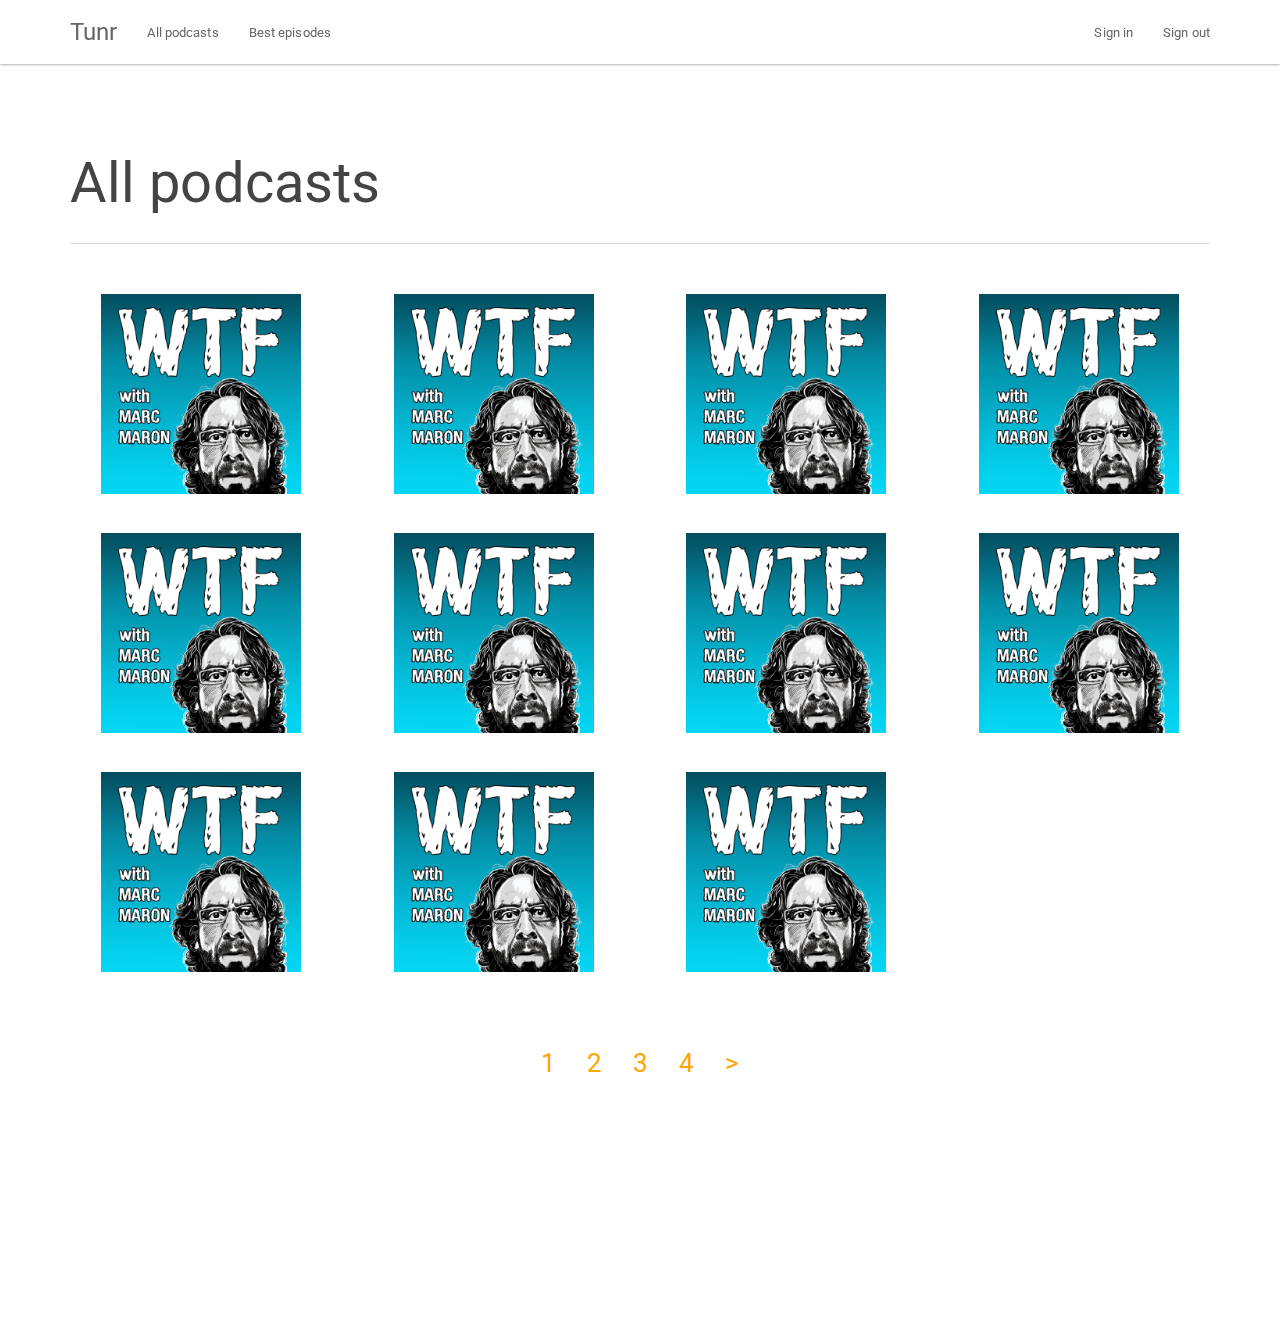
==== all_podcasts.html @ 13763567 "first commit" ====
<html>
<head>
  <title></title>
  <link rel="stylesheet" href="css/bootstrap.min.css">
  <link rel="stylesheet" href="css/styles.css">
  <script src="js/jquery.min.js"></script>
  <script src="js/bootstrap.min.js"></script>
</head>
<body>
<div class="navbar navbar-default navbar-fixed-top">
  <div class="container">
    <div class="navbar-header">
      <a href="index.html" class="navbar-brand">Tunr</a>
      <button class="navbar-toggle" type="button" data-toggle="collapse" data-target="#navbar-main">
        <span class="icon-bar"></span>
        <span class="icon-bar"></span>
        <span class="icon-bar"></span>
      </button>
    </div>
    <div class="navbar-collapse collapse" id="navbar-main">
      <ul class="nav navbar-nav">
        <li><a href="all_podcasts.html">All podcasts</a></li>
        <li><a href="best_episodes.html">Best episodes</a></li>
      </ul>

      <ul class="nav navbar-nav navbar-right">
        <li><a href="#">Sign in</a></li>
        <li><a href="#">Sign out</a></li>
      </ul>

    </div>
  </div>
</div>
<div class="container push-down-3">
  <h1>All podcasts</h1>
  <div class="row push-down-2">
    <div class="col-md-3">
      <div class="ep-list-item">
        <a href="podcast_page.html"><img class="best-of-week" src="images/wtf_logo.png" alt="wtf"></a>
      </div>
    </div>
    <div class="col-md-3">
      <div class="ep-list-item">
        <a href="podcast_page.html"><img class="best-of-week" src="images/wtf_logo.png" alt="wtf"></a>
      </div>
    </div>
    <div class="col-md-3">
      <div class="ep-list-item">
        <a href="podcast_page.html"><img class="best-of-week" src="images/wtf_logo.png" alt="wtf"></a>
      </div>
    </div>
    <div class="col-md-3">
      <div class="ep-list-item">
        <a href="podcast_page.html"><img class="best-of-week" src="images/wtf_logo.png" alt="wtf"></a>
      </div>
    </div>
    <div class="col-md-3">
      <div class="ep-list-item">
        <a href="podcast_page.html"><img class="best-of-week" src="images/wtf_logo.png" alt="wtf"></a>
      </div>
    </div>
    <div class="col-md-3">
      <div class="ep-list-item">
        <a href="podcast_page.html"><img class="best-of-week" src="images/wtf_logo.png" alt="wtf"></a>
      </div>
    </div>
    <div class="col-md-3">
      <div class="ep-list-item">
        <a href="podcast_page.html"><img class="best-of-week" src="images/wtf_logo.png" alt="wtf"></a>
      </div>
    </div>
    <div class="col-md-3">
      <div class="ep-list-item">
        <a href="podcast_page.html"><img class="best-of-week" src="images/wtf_logo.png" alt="wtf"></a>
      </div>
    </div>
    <div class="col-md-3">
      <div class="ep-list-item">
        <a href="podcast_page.html"><img class="best-of-week" src="images/wtf_logo.png" alt="wtf"></a>
      </div>
    </div>
    <div class="col-md-3">
      <div class="ep-list-item">
        <a href="podcast_page.html"><img class="best-of-week" src="images/wtf_logo.png" alt="wtf"></a>
      </div>
    </div>
    <div class="col-md-3">
      <div class="ep-list-item">
        <a href="podcast_page.html"><img class="best-of-week" src="images/wtf_logo.png" alt="wtf"></a>
      </div>
    </div>
  </div>

</div>

<div class="pagination-container">
  <ul class="pagination">
    <li><a href="#">1</a></li>
    <li><a href="#">2</a></li>
    <li><a href="#">3</a></li>
    <li><a href="#">4</a></li>
    <li><a href="#">></a></li>

  </ul>
</div>

<footer></footer>

</body>
</html>
---- css/styles.css ----
/* Site-wide */
.push-down-3 {
  padding-top: 10em;
}

.push-down-2 {
  padding-top: 3em;
}

.push-down-1 {
  padding-top: 1em;
}

h1, h2, h3 {
  padding-bottom: 0.5em;
  border-bottom: 1px solid lightgray;
}


.big-link a {
  font-size: 3em;
  color: orange;
}


footer {
  padding-top: 2em;
  height: 16em;
}

/* Navbar */

.nav-container {
  margin-left: 15px;
  margin-right: 15px;
}


/* Home */

.jumbotron {
  background: url(../images/irongrip.png);
}

.jumbotron .logo {
  color: orange;
  text-align: center;
  font-size: 7em;
  border-bottom: none;
  padding-bottom: 0.3em;
}

.jumbotron p {
  text-align: center;
  font-size: 2em;
  color: white;
}


.best-of-week {
  max-height: 200px;
  max-width: 100%;
  display: block;
  margin: 0 auto;
}

.ep-teaser .image-container {
  height: 200px;
  vertical-align: bottom;
}

.ep-teaser .teaser-text {
  padding-top: 2em;
  font-size: 16px;
}

.rating-container {
  text-align: center;
}

.rating-container div {
  font-size: 1em;
}




/* All podcasts */

.ep-list-item {
  padding-bottom: 3em;
}

.pagination-container {
  text-align: center;
}

.pagination > li:first-child > a, .pagination > li:last-child > a, .pagination > li > a  {
  border: none;
  color: orange;
  font-size: 2em;
}

.pagination > li > a:hover, .pagination > li > a:focus {
  background: none;
  color: orange;
}



/* Podcast page */


.podcast-page-heading {
  background-image: url(../images/cardboard_flat.png);
  padding-bottom: 5%;
}

.podcast-page-heading img {
  max-width: 30%;
  max-height: 400px;
  display: block;
  margin: 0 auto;
}

.podcast-page-content .desc {
  font-size: 2em;
}

.podcast-page-content h2 {
  font-size: 3em;
}

.rating-container-orange {
  text-align: center;
}

.rating-container-orange div {
  font-size: 2em;
  color: orange;
}

.rating-container-podcast {
  text-align: center;
  display: inline-block;
  padding-left: 0.5em;
}

.rating-container-podcast div {
  font-size: 0.5em;
}

.podcast-page-content ol {
  font-size: 2em;
}

.podcast-page-content li p {
  font-size: 0.7em;
}



/* Best episodes */

.best-episodes-content .row {
  font-size: 1.5em;
}

.best-episodes-content .row p {
  font-size: 0.7em;
}

.best-episodes-content img {
  max-width: 100%;
  max-height: 400px;
  display: block;
  margin: 0 auto;
}

.best-episodes-content .num {
  font-size: 3em;
}

.best-episodes-content .row {
  padding-bottom: 1.5em;
}

.rating-container-best div {
  font-size: 0.5em;
}
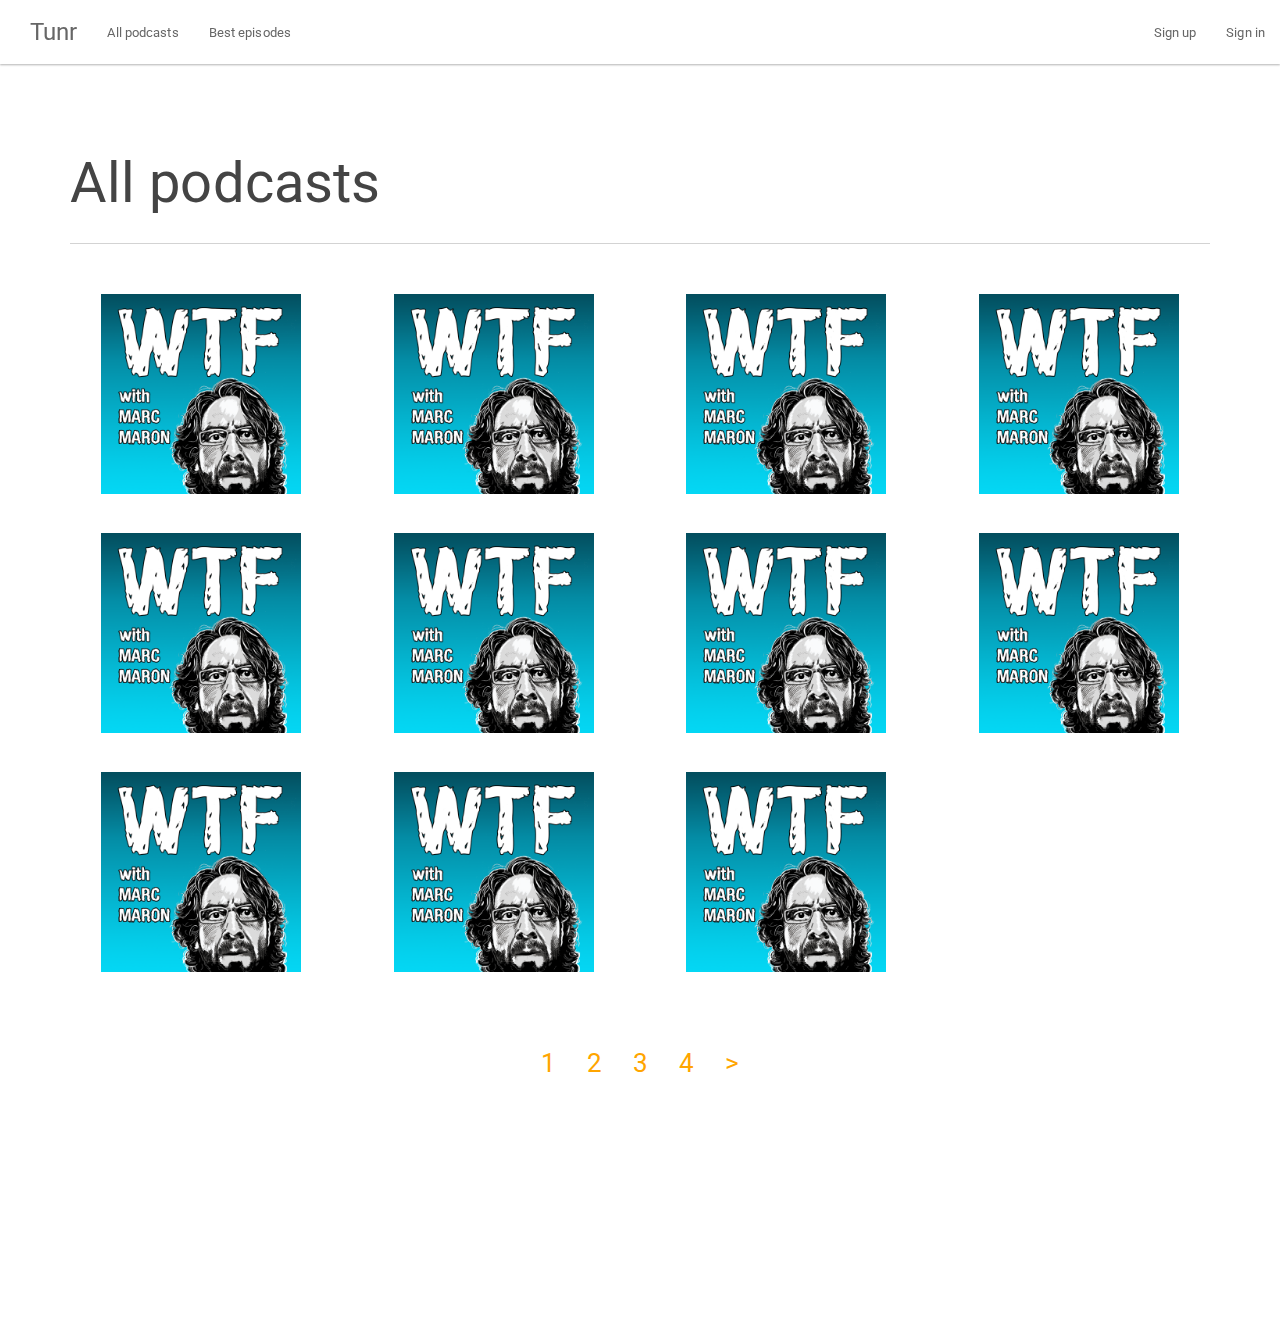
==== commit 5c3c5808: "adds sign up and sign in pages" ====
--- a/all_podcasts.html
+++ b/all_podcasts.html
@@ -8,7 +8,7 @@
 </head>
 <body>
 <div class="navbar navbar-default navbar-fixed-top">
-  <div class="container">
+  <div class="nav-container">
     <div class="navbar-header">
       <a href="index.html" class="navbar-brand">Tunr</a>
       <button class="navbar-toggle" type="button" data-toggle="collapse" data-target="#navbar-main">
@@ -24,8 +24,8 @@
       </ul>
 
       <ul class="nav navbar-nav navbar-right">
-        <li><a href="#">Sign in</a></li>
-        <li><a href="#">Sign out</a></li>
+        <li><a href="sign_up.html">Sign up</a></li>
+        <li><a href="sign_in.html">Sign in</a></li>
       </ul>
 
     </div>
--- a/css/styles.css
+++ b/css/styles.css
@@ -19,13 +19,44 @@
 
 .big-link a {
   font-size: 3em;
-  color: orange;
-}
-
+}
+
+a {
+  color: orange;
+}
+
+a:hover {
+  color: #ee7600;
+}
 
 footer {
   padding-top: 2em;
   height: 16em;
+}
+
+/* forms */
+
+textarea:focus,
+textarea.form-control:focus,
+input.form-control:focus,
+input[type=text]:focus,
+input[type=password]:focus,
+input[type=email]:focus,
+input[type=number]:focus,
+[type=text].form-control:focus,
+[type=password].form-control:focus,
+[type=email].form-control:focus,
+[type=tel].form-control:focus,
+[contenteditable].form-control:focus {
+ -webkit-box-shadow: inset 0 -2px 0 orange;
+ box-shadow: inset 0 -2px 0 orange;
+}
+
+input[type="checkbox"]:checked:after,
+.checkbox input[type="checkbox"]:checked:after,
+.checkbox-inline input[type="checkbox"]:checked:after {
+  background-color: orange;
+  border-color: orange;
 }
 
 /* Navbar */
